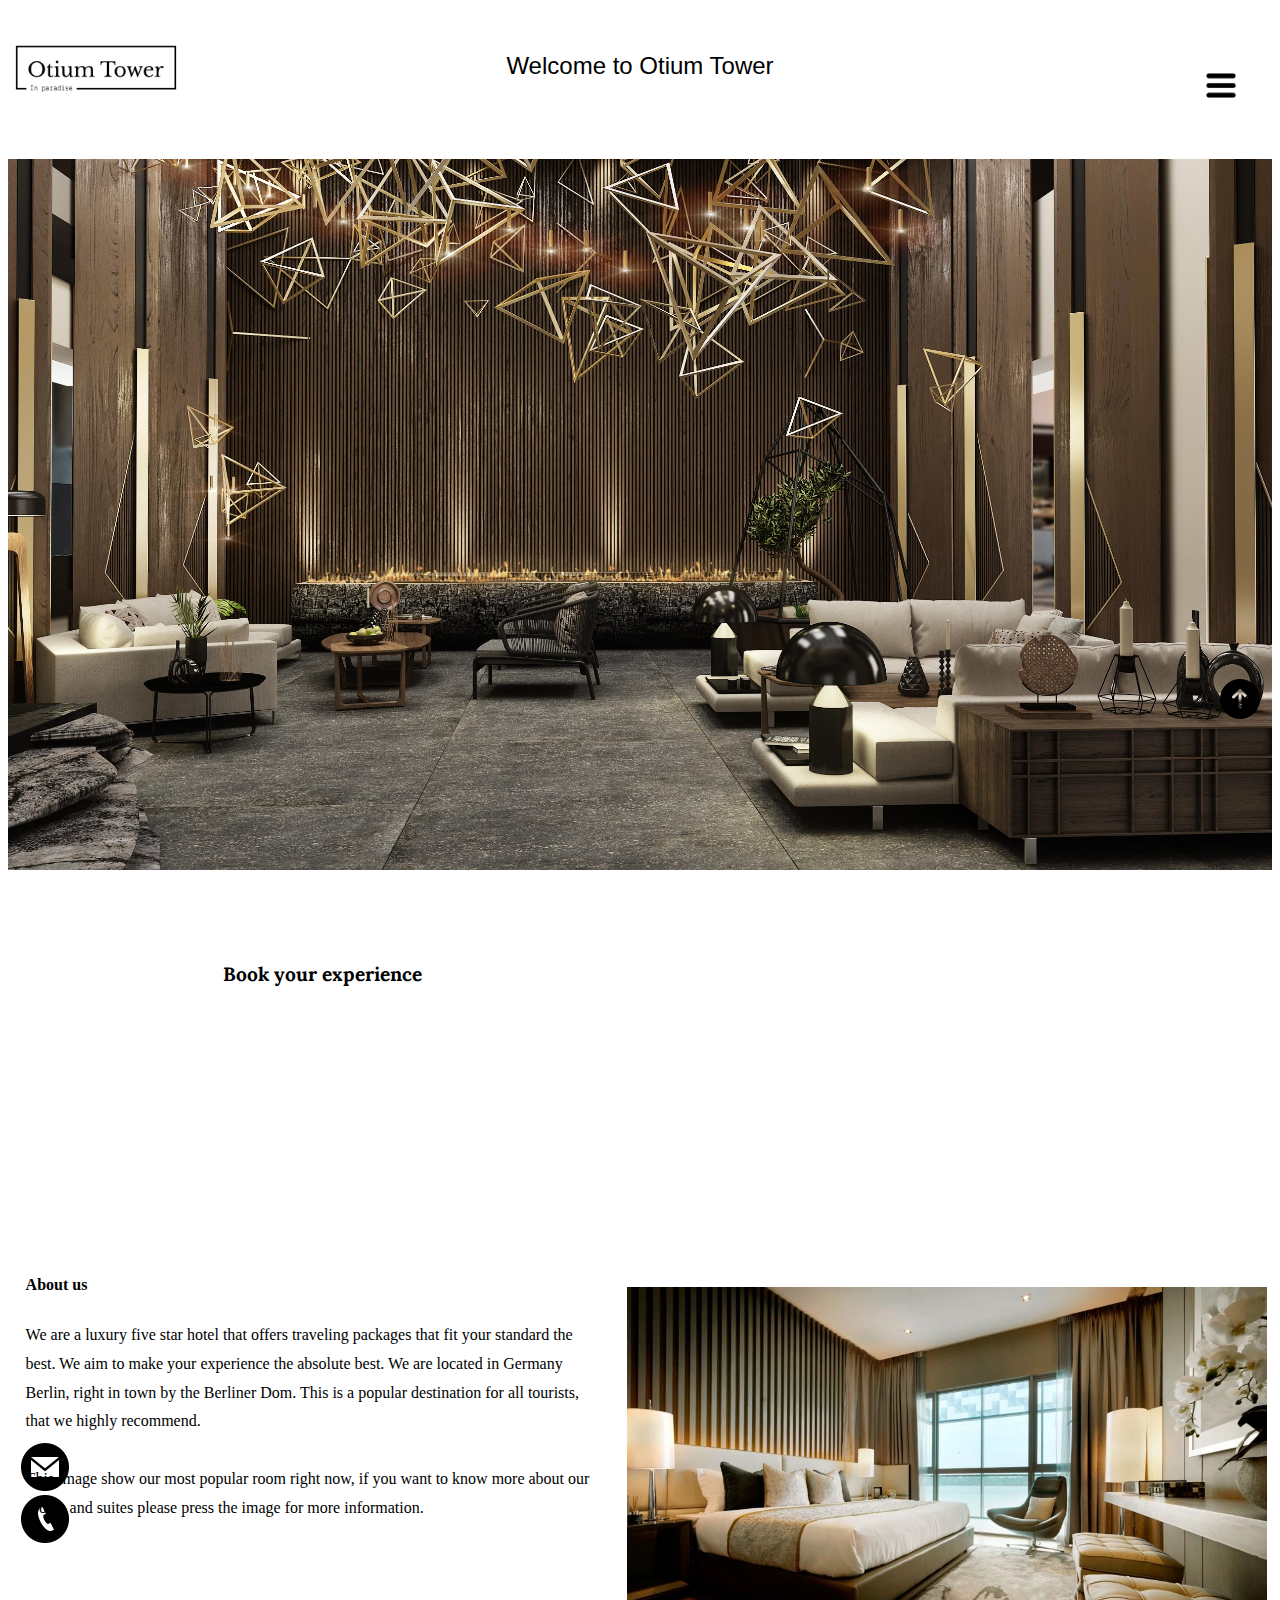
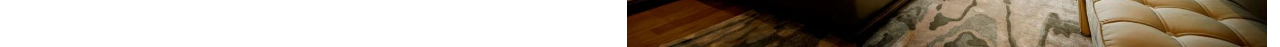
==== index.html @ 2db3362c "Finess" ====
<!DOCTYPE html>
<html lang="en">
<head>
    <meta charset="UTF-8">
    <meta http-equiv="X-UA-Compatible" content="IE=edge">
    <meta name="viewport" content="width=device-width, initial-scale=1.0">
    <link rel="stylesheet" href="style.css">
    <title>Otium Tower</title><link rel="preconnect" href="https://fonts.googleapis.com">
    <link rel="preconnect" href="https://fonts.googleapis.com">
    <link rel="preconnect" href="https://fonts.gstatic.com" crossorigin>
    <link href="https://fonts.googleapis.com/css2?family=Crimson+Text&family=Lora&family=Merriweather:wght@300&family=Prosto+One&family=Source+Serif+4:opsz@8..60&display=swap" rel="stylesheet">
    <!--homeside-->
    <!--Imported text from google font above, same in all sites-->
</head>



<body class="homepage">

    <header>
        <h1 class="welcome">
         Welcome to Otium Tower 
        </h1>
     </header>
    
     <button id="menuButton">
        <img src="images/hicon.png" alt="hamburger menu icon" width="30"> 
     </button> 
    
    <nav id="menu" class="menuNav">
        <ul>
            <li>
                <a class="roomNav" href="room.html">Rooms</a>
            </li>
            <li>
                <a class="contactNav" href="contact.html">Contact</a>
            </li>
        </ul>
    </nav> 

    <img class="OtiumLogo" src="images/otlogo2.png" alt="Otium Tower logo">
    <br><br>
    <img class="lobbyImg" src="images/lobby.jpg" alt="Otium Tower lobby image">

        <section class="homeSec">
            <h2 class="h2B"><b>Book your experience</b></h2>
            <article>
                <h3 class="h3A">About us</h3>
                <p class="textDec">We are a luxury five star hotel that offers traveling packages 
                    that fit your standard the best. We aim to make your
                     experience the absolute best. We are located in Germany Berlin,
                     right in town by the Berliner Dom. 
                     This is a popular destination for all tourists,
                     that we highly recommend.
                     <br><br>
                     This image show our most popular room right now, 
                     if you want to know more about our rooms and suites please
                     press the image for more information.</p> 
                     <a class="imgStartsidaLink" href="room.html">
                        <img class="imgStartsida" src="images/rumStart.jpeg" alt="image of room on homepage">
                     </a>
            </article>
        </section>

    
    <br>
    <footer class="footerHome">
        <!-- <p class="homepageC"><b>Contact us</b></p> -->
        <!-- <a href="mailto:otiumtower@hotmail.com">Email: otiumtower@hotmail.com</a> -->
        <a class="emailH" href="mailto:otiumtower@hotmail.com">
            <img src="images/emailIcon.png" alt="email icon">
        </a>
        <br>
        <!-- <a href="tel:+49705897580">Contactnumber: +49705897580</a> -->
        <a class="phoneH" href="tel:+49705897580">
            <img src="images/phoneIcon.png" alt="phone icon">
        </a>
    </footer>

    <br>
    <!-- <a class="topHome" href="#">Top of the side</a> -->
    <a class="topHome" href="#">
        <img src="images/iconTop.png" alt="icon top of the site">
    </a>
    <br><br>

    <script src="app.js"></script>
</body>
</html>
---- style.css ----
/*Phone*/


/*Homepage*/
.OtiumLogo {
    width: 40%;
    position: static;
    /*bottom: 38vh;
    right: 0%;*/
}

.welcome{
    font-size: larger;
    position: static;
    text-align: center;/**/
    /*top:30%;
    left: 2%;*/
    font-family: 'Segoe UI', Tahoma, Geneva, Verdana, sans-serif;
    font-weight: 300;
}

.lobbyImg {
    width: 100%;
    background-image: url(images/lobby.jpg);
    position: static;
    /*bottom: 34vh;
    right: 0%;98*/
}

.homepage li {
    list-style: none;
}


.roomNav{
    position: absolute;
    left:45%;
    top: 9%;
}

.contactNav{
    position: absolute;
    left:65%;
    top:9%;
}

.homepage li a {
    text-decoration: none;
    font-size: 16px;
    font-weight: bold;
    font-family: Arial, Helvetica, sans-serif;
    color: rgb(4, 0, 0);
}

#menuButton {
    background-color: white; 
    text-decoration: none;
    position: static;
    /*top: 8%;
    right: 3%;*/
    border: none;
    outline: none;
}

.menuNav{
    display: none;
}

.logoMenu {
    height: 3px;
    width: 30px;
    background-color:black;
}

/*static, ta bort top, margin*/
.imgStartsida{
    width: 100%;
    position: static;
    /*top: 105vh;
    left: 0%;*/
}

.h2B{ 
    font-size:larger;
    position: static;
    margin-left: 12%;/**/
    /*top: 47vh;
    left: 16%;*/
    font-family: 'Lora', serif;
}

.h3A{
    font-size:medium;
    position: static;
    margin-left:12%;/**/
    /*top: 51vh;
    left: 9%;*/
}

.textDec{
    width: 80%;/**/
    line-height: 160%;
    position: static;
    margin-left: 12%;/**/
    /*top: 68vh;
    right: 9%;*/
}


.homepageC{
    position: static;
    /*bottom: 1vh;
    left: 0%;*/
}

 .footerHome{
    position: static;
    /*top: 70vh;
    left: 2%;*/
} 

.topHome{
    position: fixed;/**/
    width: 5%;
    bottom: 5%;
    right: 14%;
    /*top: 68vh;
    left: 2%;*/
}

/*Roompage*/

.roomsH1{
    font-size: larger;
    position: static;
    text-align: center;
    /*top:30%;
    left: 2%;*/
    font-family: 'Segoe UI', Tahoma, Geneva, Verdana, sans-serif;
    font-weight: 300;
}

.roompage li {
    list-style: none;
}


.roomNavRoom{
    position: absolute;
    left:45%;
    top: 9%;
}

.contactNavRoom{
    position: absolute;
    left:65%;
    top:9%;
}

.roompage li a {
    text-decoration: none;
    font-size: 16px;
    font-weight: bold;
    font-family: Arial, Helvetica, sans-serif;
    color: rgb(4, 0, 0);
}

#menuButton {
    background-color: white;
    text-decoration: none;
    position: absolute;
    top: 8%;
    right: 3%;
    border: none;
    outline: none;
}

.menuNav{
    display: none;
}

.OtiumLogoRoom {
    width: 40%;
    position: static;
    /*top: 8vh;
    left: 0%;*/
}

.video{
    width: 100%;
    position: static;
    /*top: 22vh;
    right: 0%;*/
}

.allRooms{
    position: static;
    /*top: 48vh;*/
}

.room1{
    line-height: 160%;
}

.room2{
    line-height: 160%;
}

.room3{
    line-height: 160%;
}

.room4{
    line-height: 160%;
}

#rubrikRoom{
    font-family: 'Lora', serif;
    position: static;
    text-align: center;/**/
    /*top: 1vh;
    left: 25%;*/
    font-size:larger;
}

.img1{
    width: 100%;
}

.img2{
    width: 100%;
}

.img3{
    width: 100%;
}

.img4{
    width: 100%;
}

.roomTextC{
    position: static;
    /* bottom: 0vh;
    left: 0%; */
}

.roompage footer{
    position: static;
    /* top: 42vh;
    left: 2%; */
}

.topRoom{
    /* position: static; */
    position: fixed;/**/
    width: 5%;
    bottom: 5%;
    right: 14%;
    /* top: 40vh;
    left: 2%; */
}

/*Contactpage*/

.contactH1{
    font-size: larger;
    position: static;
    text-align: center;
    /* top:30%;
    left: 2%; */
    font-family: 'Segoe UI', Tahoma, Geneva, Verdana, sans-serif;
    font-weight: 300;
}

.contactpage li {
    list-style: none;
}


.roomNavContact{
    position: absolute;
    left:45%;
    top: 9%;
}

.contactNavContact{
    position: absolute;
    left:65%;
    top:9%;
}

.contactpage li a {
    text-decoration: none;
    font-size: 16px;
    font-weight: bold;
    font-family: Arial, Helvetica, sans-serif;
    color: rgb(4, 0, 0);
}

#menuButton {
    background-color: white;
    text-decoration: none;
    position: absolute;
    top: 8%;
    right: 3%;
    border: none;
    outline: none;
}

.menuNav{
    display: none;
}


.OtiumLogoContact {
    width: 40%;
    position: static;
    /* top: 8vh;
    left: 0%; */
}


.contact {
    position: static;
    /* top: 50vh;
    left: 1%; */
}

.infoContact{
    position: static;
    /* top: 51vh;
    right: 0%; */
}

.h2C{
    font-family: 'Lora', serif;
    position: static;
    margin-left: 13%;
    /* bottom: 3vh;
    left: 22%; */
    font-size: larger;
}

.h3C{
    font-size: medium;
    position: static;
    margin-left: 13%;
    /* bottom: 3vh;
    left: 1%; */
}

.textContact{ 
    width: 80%;
    line-height: 160%;
    position: static;
    margin-left: 13%;
    /* bottom: 3vh;
    left: 1%; */
}


.hotelImg{
    width: 100%;
    position: static;
    /* top: 18vh;
    left: 0%; */
}

.contactText{
    position: static;
    /* bottom: 0vh;
    left: 1%; */
}

.contactpage footer{
    position: static;
    /* top: 49vh;
    left: 2%; */
}

/*make every to the top on phone fixed*/
.topContact{
    /* position: static; */
    position: fixed;/**/
    width: 5%;
    bottom: 5%;
    right: 14%;
    /* top: 48vh;
    left: 2%; */
}


/*Desktop*/
@media screen and (min-width: 480px){

    /*Homepage*/
    .OtiumLogo {
        width: 15%;
        position: absolute;
        top: 4vh;
        left: 0%;
    }

    .lobbyImg{
        position: relative;
        bottom: -7vh;
        right: 0%;
    }

    .homepage li {
        list-style: none;
        display: inline-block;
        line-height: 100px;
        position: relative;
        top: 30vh;
        
    }
    
    .homepage li a {
        text-decoration: none;
        font-size: 16px;
        font-family: Arial, Helvetica, sans-serif;
        color: rgb(12, 2, 2);
        padding: 0 20px;
    }
    
    .welcome{
        font-size: x-large;
        position: relative;
        top: 4vh;
        left: 0%;
        font-family: 'Segoe UI', Tahoma, Geneva, Verdana, sans-serif;
        font-weight: 300;
    }

    
    .imgStartsida{
        width: 50%;
        position: absolute;
        top: 143vh;
        left: 49%;
    }

    .menuNav {
        display: none;
    }
    
    .h2B{
        font-family: 'Lora', serif;
        position: relative;
        bottom: -15vh;
        right: -5%;
    }

    .h3A{
        position: absolute;
        top: 140vh;
        left: -10%;
    }
    
    .textDec{
        width: 45%;
        line-height: 180%;
        position: absolute;
        top: 145vh;
        right: 53%;
    }

    .footerHome{
        position: relative;
        top: 62vh;
        left: 1%;
    }
    
    .topHome{
        position: fixed;
        top: 75vh;
        left: 95%;
    }

    .roomNav{
        position: absolute;
        left:55%;
        top: 9%;
    }

    .homepageC{
        position: absolute;
        left:0%;
        bottom:4vh;
    }

    .contactNav{
        position: absolute;
        left:10vh;
        top:9%;
    }

    .homepage nav{
        position: relative;
        bottom: 37vh;
        left: 78%;
    }

    /*Roompage*/
    .OtiumLogoRoom {
        width: 15%;
        position: absolute;
        top: 2vh;
        left: 0%;
    }


    .roompage li {
        list-style: none;
        display: inline-block;
        line-height: 100px;
        position: relative;
        top: 30vh;
    }
    
    .roompage li a {
        text-decoration: none;
        font-size: 16px;
        font-family: Arial, Helvetica, sans-serif;
        color: rgb(12, 2, 2);
        padding: 0 20px;
    }
    
    .roomsH1{
        font-size: x-large;
        position: relative;
        top: 4vh;
        left: 0%;
        font-family: 'Segoe UI', Tahoma, Geneva, Verdana, sans-serif;
        font-weight: 300;
    }

    .roomNavRoom{
        position: absolute;
        left:55%;
        top: 9%;
    }

    .contactNavRoom{
        position: absolute;
        left:10vh;
        top:9%;
    }

    .roompage nav{
        position: relative;
        bottom: 37vh;
        left: 78%;
    }

    .video{
        width: 100%;
        position: relative;
        top: 5vh;
        right: 0%;
    }

    #rubrikRoom{
        font-family: 'Lora', serif;
        position: relative;
        top: 1vh;
        left: 0%;
        font-size:larger;
    }

    .allRooms{
        position: relative;
        top: 10vh;
        left: 0%;
    }

    .img1{
        width: 60%;
    }
    
    .img2{
        width: 60%;
    }
    
    .img3{
        width: 60%;
    }
    
    .img4{
        width: 60%;
    }

    .roomTextC{
        position: absolute;
        bottom: 4vh;
        left: 0%;
    }
    
    .roompage footer{
        position: absolute;
        top: 519vh;
        left: 1%;
    }
    
    .topRoom{
        position: fixed;
        top: 75vh;
        left: 95%;
        /* position: absolute;
        top: 525vh;
        left: 1%; */
    }
    

    /*Contactpage*/
    .OtiumLogoContact {
        width: 15%;
        position: absolute;
        top: 2vh;
        left: 0%;
    }

    .hotelImg{
        position: absolute;
        top: 20vh;
        left: 0%;
    }

    .contactpage li {
        list-style: none;
        display: inline-block;
        line-height: 100px;
        position: relative;
        top: 30vh;
    }
    
    .contactpage li a {
        text-decoration: none;
        font-size: 16px;
        font-family: Arial, Helvetica, sans-serif;
        color: rgb(12, 2, 2);
        padding: 0 20px;
    }
    
    .contactH1{
        font-size: x-large;
        position: relative;
        top: 4vh;
        left: 0%;
        font-family: 'Segoe UI', Tahoma, Geneva, Verdana, sans-serif;
        font-weight: 300;
    }

    .roomNavContact{
        position: absolute;
        left:55%;
        top: 9%;
    }

    .contactNavContact{
        position: absolute;
        left:10vh;
        top:9%;
    }

    .contactpage nav{
        position: relative;
        bottom: 37vh;
        left: 78%;
    }

    .h2C{
       font-family: 'Lora', serif;
        font-size:larger;
        position: relative;
        top: 15%;
        left: 30%;
    }

    .h3C{
        position: relative;
        top: 25%;
        left: -11%;
    }

    .textContact{
        width: 45%;
        position: relative;
        top: 35%;
        left: -11%;
    }

    .infoContact{
        position: relative;
        top: 130vh;
        right: 1%;
    }

    .contact{
        position: relative;
        top: 130vh;
        left: 0.5%;
    }

    .contactText{
        position: absolute;
        bottom: 9vh;
        left: 0%;
    }

    .contactpage footer{
        position: absolute;
        top: 300vh;
        left: 1%;
    }
    
    .topContact{
        position: fixed;
        top: 75vh;
        left: 95%;
        /* position: absolute;
        top: 313vh;
        left: 1%; */
    }
    
    
}
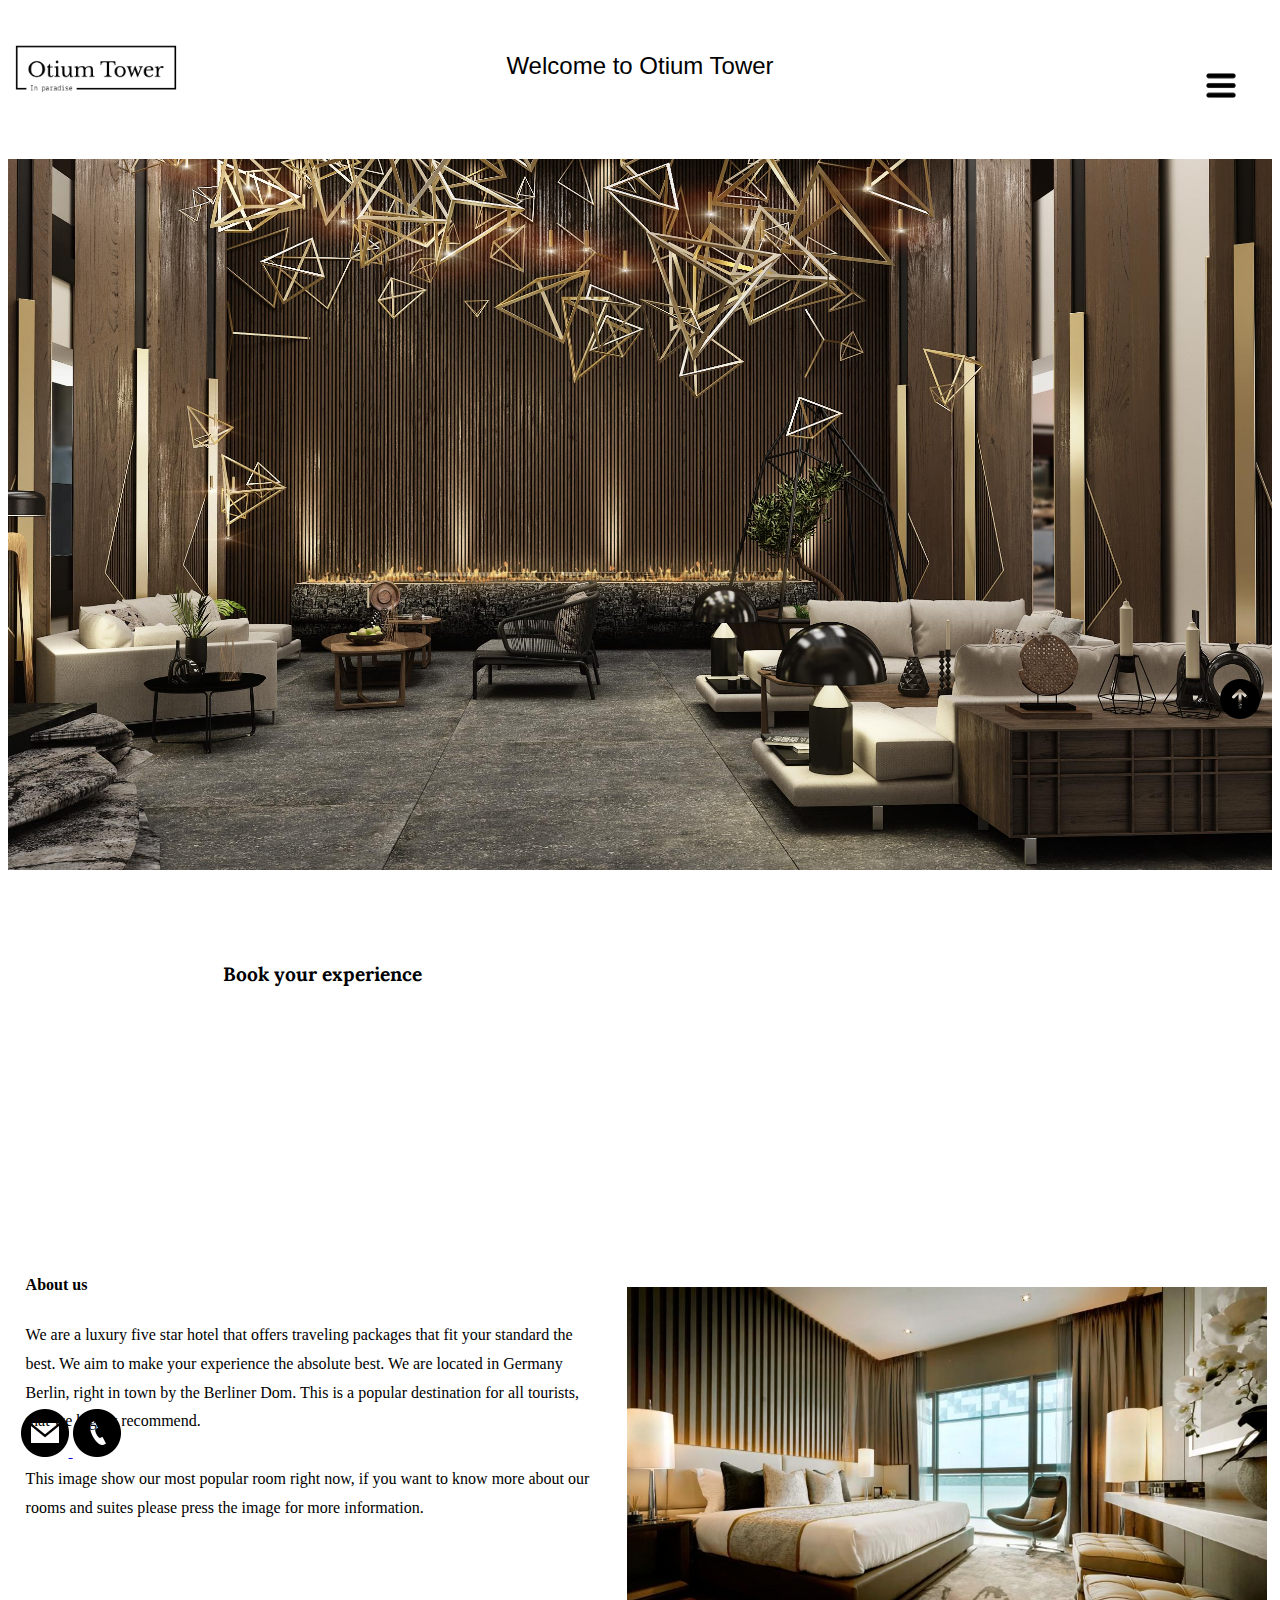
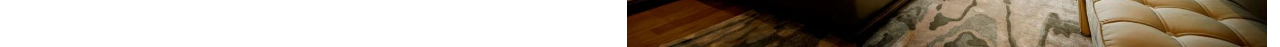
==== commit 9bdca400: "some more details" ====
--- a/index.html
+++ b/index.html
@@ -70,7 +70,7 @@
         <a class="emailH" href="mailto:otiumtower@hotmail.com">
             <img src="images/emailIcon.png" alt="email icon">
         </a>
-        <br>
+
         <!-- <a href="tel:+49705897580">Contactnumber: +49705897580</a> -->
         <a class="phoneH" href="tel:+49705897580">
             <img src="images/phoneIcon.png" alt="phone icon">
--- a/style.css
+++ b/style.css
@@ -118,6 +118,18 @@
     /*top: 70vh;
     left: 2%;*/
 } 
+
+.emailH{
+    position: sticky;
+    bottom: 0%;
+    left: 0%;
+}
+
+.phoneH{
+    position: sticky;
+    bottom: 0%;
+    left: 20%;
+}
 
 .topHome{
     position: fixed;/**/
@@ -198,6 +210,14 @@
     /*top: 48vh;*/
 }
 
+.allRooms a{
+    text-decoration: none;
+    color: black;
+    font-size: large;
+    border-radius: 10%;
+    background-color: rgb(193, 187, 187);
+}
+
 .room1{
     line-height: 160%;
 }
@@ -249,6 +269,18 @@
     position: static;
     /* top: 42vh;
     left: 2%; */
+}
+
+.emailR{
+    position: sticky;
+    bottom: 0%;
+    left: 0%;
+}
+
+.phoneR{
+    position: sticky;
+    bottom: 0%;
+    left: 20%;
 }
 
 .topRoom{
@@ -377,6 +409,24 @@
     position: static;
     /* top: 49vh;
     left: 2%; */
+}
+
+ .emailC{
+    position: sticky;
+    bottom: 0%;
+    left: 0%;
+}
+
+.phoneC{
+    position: sticky;
+    bottom: 0%;
+    left: 20%;
+} 
+
+.adressC{
+    position: sticky;
+    bottom: 0%;
+    left: 0%;
 }
 
 /*make every to the top on phone fixed*/
@@ -503,6 +553,18 @@
         left: 78%;
     }
 
+    .emailH{
+        position: sticky;
+        bottom: 0%;
+        left: 0%;
+    }
+    
+    .phoneH{
+        position: sticky;
+        bottom: 0%;
+        left: 3%;
+    }
+
     /*Roompage*/
     .OtiumLogoRoom {
         width: 15%;
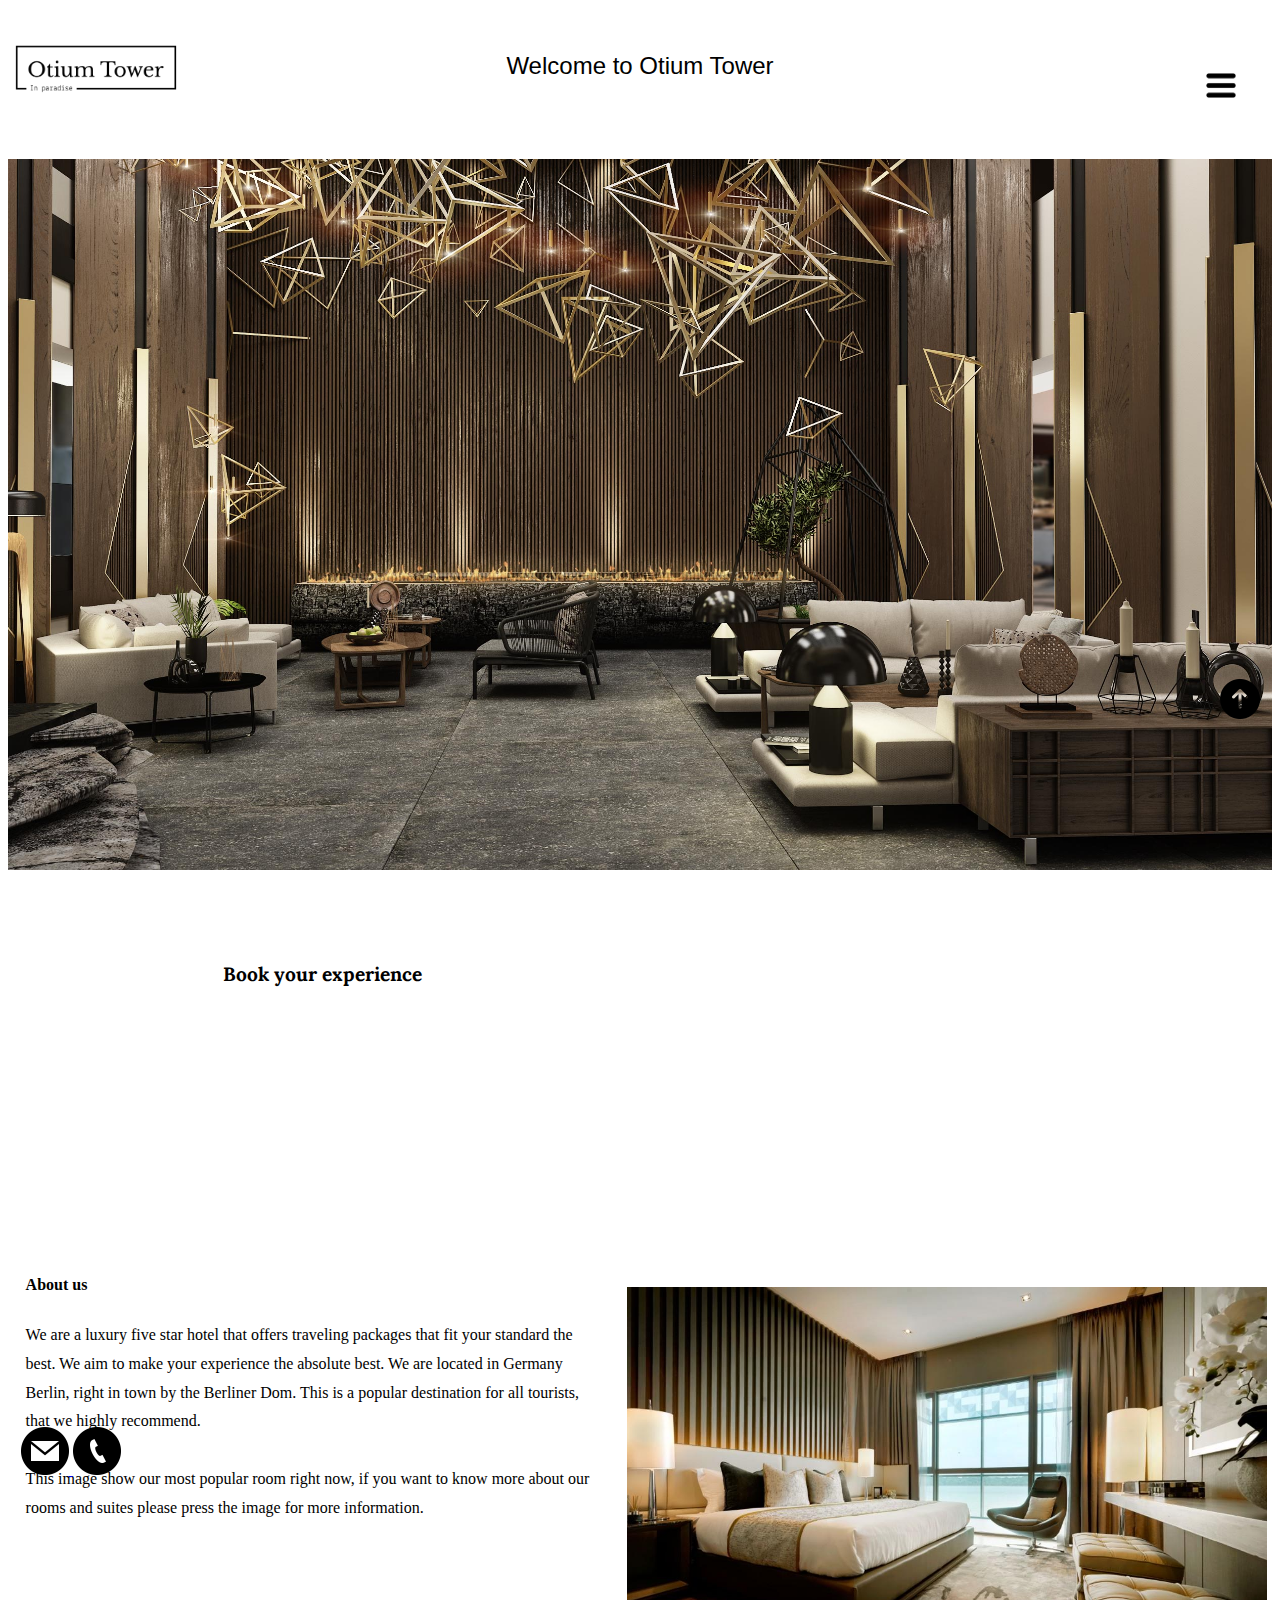
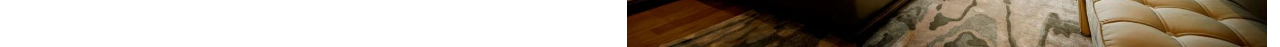
==== commit db765341: "some details more" ====
--- a/index.html
+++ b/index.html
@@ -63,7 +63,7 @@
         </section>
 
     
-    <br>
+    <br><br>
     <footer class="footerHome">
         <!-- <p class="homepageC"><b>Contact us</b></p> -->
         <!-- <a href="mailto:otiumtower@hotmail.com">Email: otiumtower@hotmail.com</a> -->
--- a/style.css
+++ b/style.css
@@ -413,20 +413,20 @@
 
  .emailC{
     position: sticky;
-    bottom: 0%;
-    left: 0%;
+    /* bottom: 0%;
+    left: 0%; */
 }
 
 .phoneC{
     position: sticky;
-    bottom: 0%;
-    left: 20%;
+    /* bottom: 0%;
+    left: 0%; */
 } 
 
 .adressC{
     position: sticky;
-    bottom: 0%;
-    left: 0%;
+    /* bottom: 0%;
+    left: 0%; */
 }
 
 /*make every to the top on phone fixed*/
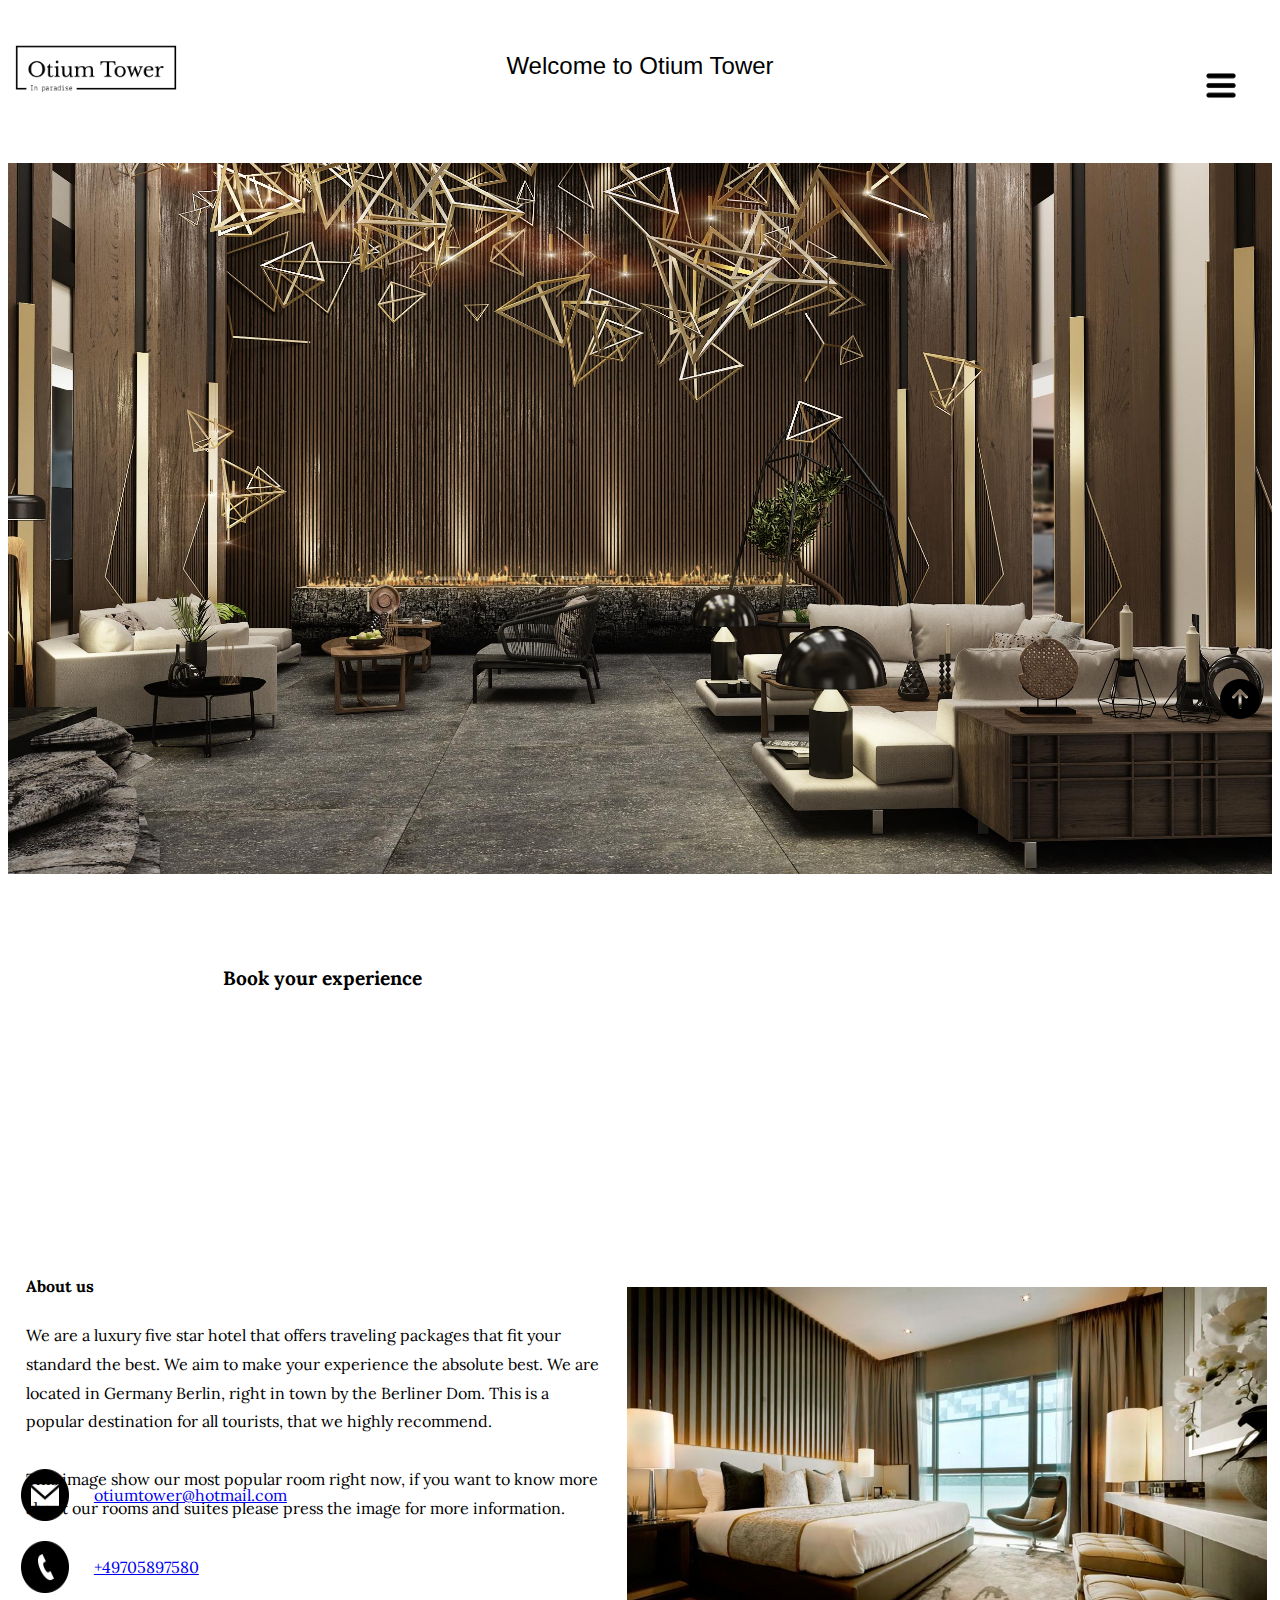
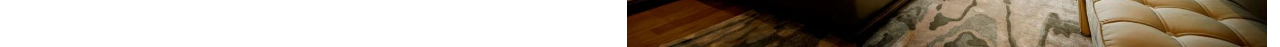
==== commit ad86b23d: "some final details" ====
--- a/index.html
+++ b/index.html
@@ -69,11 +69,13 @@
         <!-- <a href="mailto:otiumtower@hotmail.com">Email: otiumtower@hotmail.com</a> -->
         <a class="emailH" href="mailto:otiumtower@hotmail.com">
             <img src="images/emailIcon.png" alt="email icon">
+            <p>otiumtower@hotmail.com</p>
         </a>
-
+        <br>
         <!-- <a href="tel:+49705897580">Contactnumber: +49705897580</a> -->
         <a class="phoneH" href="tel:+49705897580">
             <img src="images/phoneIcon.png" alt="phone icon">
+            <p>+49705897580</p>
         </a>
     </footer>
 
--- a/style.css
+++ b/style.css
@@ -1,5 +1,8 @@
 /*Phone*/
 
+*{
+    font-family: 'Lora', serif;
+}
 
 /*Homepage*/
 .OtiumLogo {
@@ -120,15 +123,19 @@
 } 
 
 .emailH{
-    position: sticky;
+    display: flex;
+    gap: 2%;
+    /* position: sticky;
     bottom: 0%;
-    left: 0%;
+    left: 0%; */
 }
 
 .phoneH{
-    position: sticky;
+    display: flex;
+    gap: 2%;
+    /* position: sticky;
     bottom: 0%;
-    left: 20%;
+    left: 15%; */
 }
 
 .topHome{
@@ -272,15 +279,19 @@
 }
 
 .emailR{
-    position: sticky;
+    display: flex;
+    gap: 2%;
+    /* position: sticky;
     bottom: 0%;
-    left: 0%;
+    left: 0%; */
 }
 
 .phoneR{
-    position: sticky;
+    display: flex;
+    gap: 2%;
+    /* position: sticky;
     bottom: 0%;
-    left: 20%;
+    left: 15%; */
 }
 
 .topRoom{
@@ -412,21 +423,27 @@
 }
 
  .emailC{
-    position: sticky;
-    /* bottom: 0%;
+    display: flex;
+    gap: 2%;
+    /* position: sticky;
+    bottom: 0%;
     left: 0%; */
 }
 
 .phoneC{
-    position: sticky;
-    /* bottom: 0%;
-    left: 0%; */
+    display: flex;
+    gap: 2%;
+    /* position: sticky;
+    bottom: 0%;
+    left: 15%; */
 } 
 
 .adressC{
-    position: sticky;
-    /* bottom: 0%;
-    left: 0%; */
+    display: flex;
+    gap: 2%;
+    /* position: sticky;
+    bottom: 0%;
+    left: 30%; */
 }
 
 /*make every to the top on phone fixed*/
@@ -442,7 +459,7 @@
 
 
 /*Desktop*/
-@media screen and (min-width: 480px){
+@media screen and (min-width: 800px){/*480px*/
 
     /*Homepage*/
     .OtiumLogo {
@@ -485,6 +502,8 @@
     }
 
     
+
+    
     .imgStartsida{
         width: 50%;
         position: absolute;
@@ -495,6 +514,8 @@
     .menuNav {
         display: none;
     }
+
+    
     
     .h2B{
         font-family: 'Lora', serif;
@@ -553,7 +574,7 @@
         left: 78%;
     }
 
-    .emailH{
+    /* .emailH{
         position: sticky;
         bottom: 0%;
         left: 0%;
@@ -563,7 +584,7 @@
         position: sticky;
         bottom: 0%;
         left: 3%;
-    }
+    } */
 
     /*Roompage*/
     .OtiumLogoRoom {
@@ -654,6 +675,10 @@
         width: 60%;
     }
 
+    .room1, .room2, .room3, .room4 {
+        width: 40%;
+    }
+
     .roomTextC{
         position: absolute;
         bottom: 4vh;
@@ -662,7 +687,7 @@
     
     .roompage footer{
         position: absolute;
-        top: 519vh;
+        top: 535vh;
         left: 1%;
     }
     
@@ -774,10 +799,28 @@
 
     .contactpage footer{
         position: absolute;
-        top: 300vh;
+        top: 310vh;
         left: 1%;
     }
-    
+
+    /* .emailC{
+        position: sticky;
+        bottom: 0%;
+        left: 0%;
+    }
+    
+    .phoneC{
+        position: sticky;
+        bottom: 0%;
+        left: 0%;
+    } 
+    
+    .adressC{
+        position: sticky;
+        bottom: 0%;
+        left: 55%;
+    }
+     */
     .topContact{
         position: fixed;
         top: 75vh;
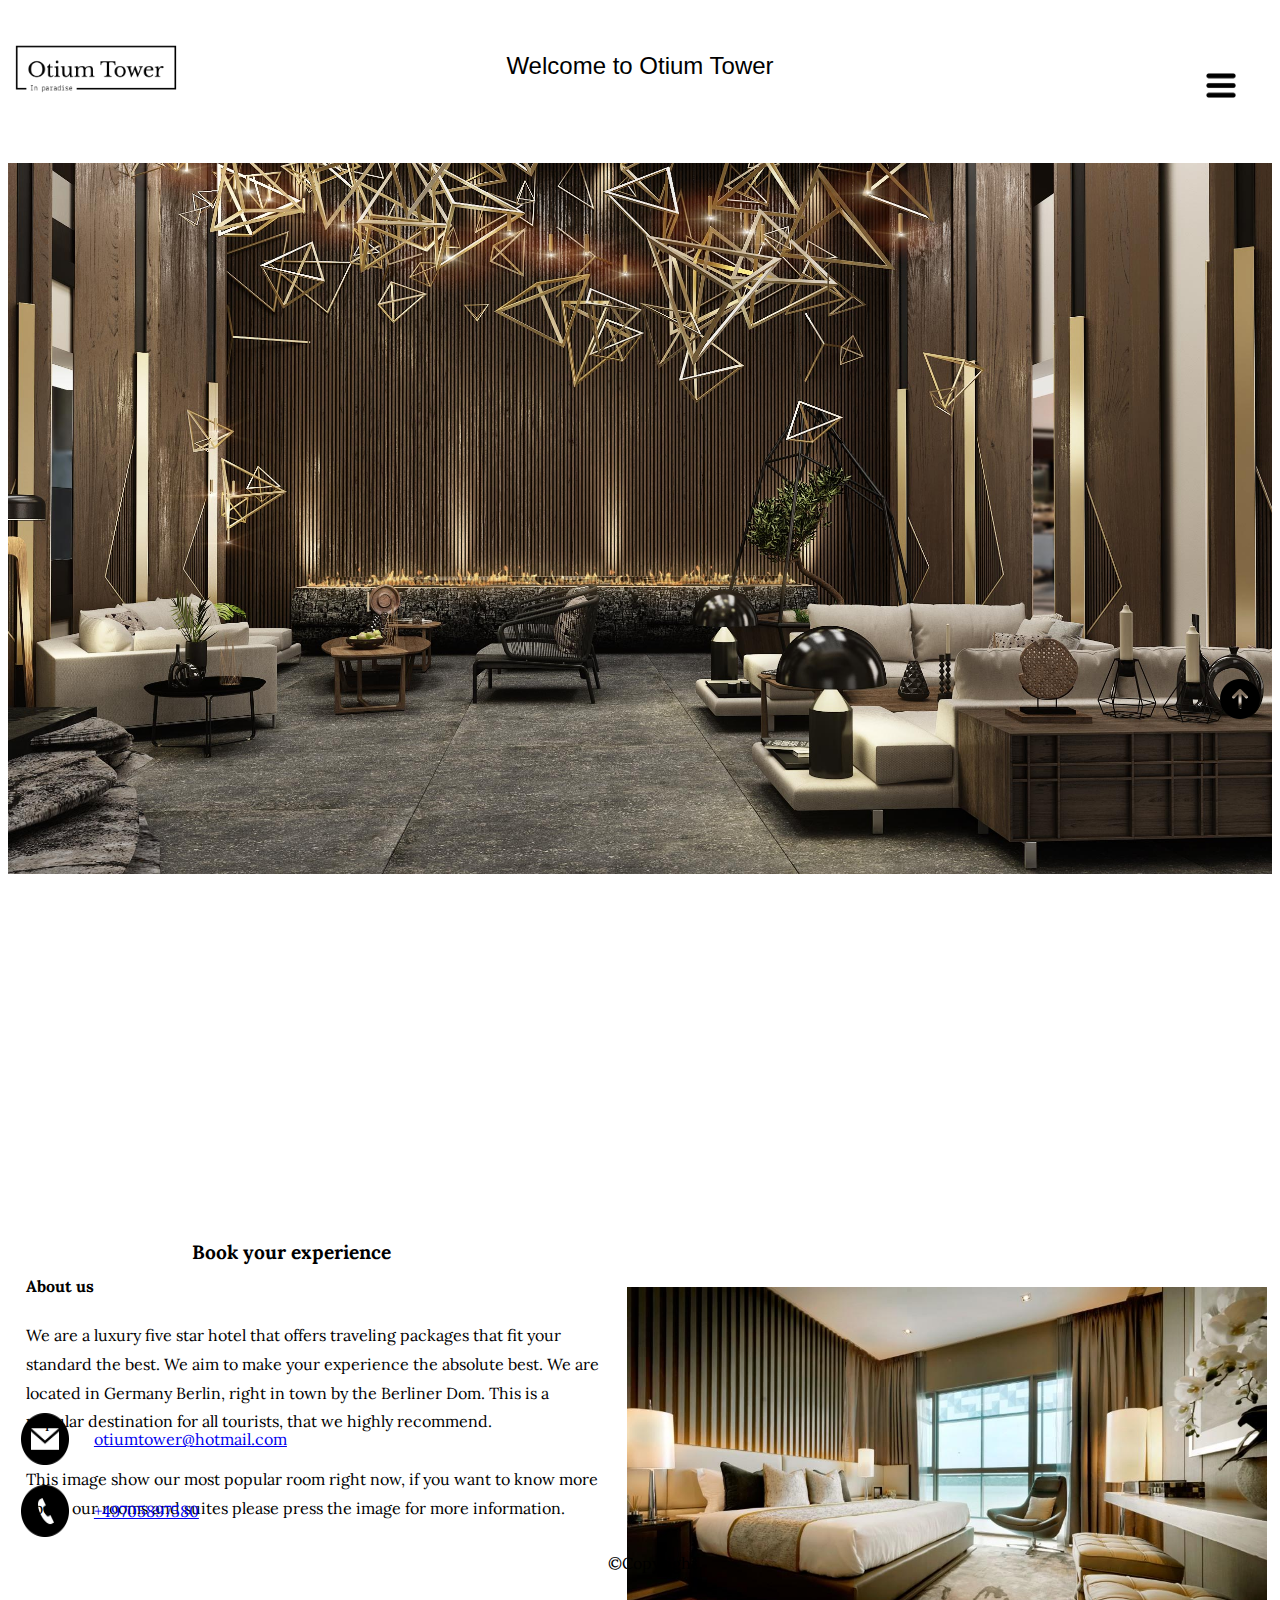
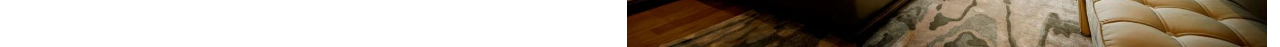
==== commit bd06de01: "Some final touch" ====
--- a/index.html
+++ b/index.html
@@ -65,22 +65,20 @@
     
     <br><br>
     <footer class="footerHome">
-        <!-- <p class="homepageC"><b>Contact us</b></p> -->
-        <!-- <a href="mailto:otiumtower@hotmail.com">Email: otiumtower@hotmail.com</a> -->
         <a class="emailH" href="mailto:otiumtower@hotmail.com">
             <img src="images/emailIcon.png" alt="email icon">
             <p>otiumtower@hotmail.com</p>
         </a>
         <br>
-        <!-- <a href="tel:+49705897580">Contactnumber: +49705897580</a> -->
         <a class="phoneH" href="tel:+49705897580">
             <img src="images/phoneIcon.png" alt="phone icon">
             <p>+49705897580</p>
         </a>
+
+            <p class="copyH">©Copyright</p>
     </footer>
 
     <br>
-    <!-- <a class="topHome" href="#">Top of the side</a> -->
     <a class="topHome" href="#">
         <img src="images/iconTop.png" alt="icon top of the site">
     </a>
--- a/style.css
+++ b/style.css
@@ -8,16 +8,12 @@
 .OtiumLogo {
     width: 40%;
     position: static;
-    /*bottom: 38vh;
-    right: 0%;*/
 }
 
 .welcome{
     font-size: larger;
     position: static;
-    text-align: center;/**/
-    /*top:30%;
-    left: 2%;*/
+    text-align: center;
     font-family: 'Segoe UI', Tahoma, Geneva, Verdana, sans-serif;
     font-weight: 300;
 }
@@ -26,8 +22,6 @@
     width: 100%;
     background-image: url(images/lobby.jpg);
     position: static;
-    /*bottom: 34vh;
-    right: 0%;98*/
 }
 
 .homepage li {
@@ -59,8 +53,6 @@
     background-color: white; 
     text-decoration: none;
     position: static;
-    /*top: 8%;
-    right: 3%;*/
     border: none;
     outline: none;
 }
@@ -75,76 +67,60 @@
     background-color:black;
 }
 
-/*static, ta bort top, margin*/
 .imgStartsida{
     width: 100%;
     position: static;
-    /*top: 105vh;
-    left: 0%;*/
 }
 
 .h2B{ 
     font-size:larger;
     position: static;
-    margin-left: 12%;/**/
-    /*top: 47vh;
-    left: 16%;*/
+    margin-left: 12%;
     font-family: 'Lora', serif;
 }
 
 .h3A{
     font-size:medium;
     position: static;
-    margin-left:12%;/**/
-    /*top: 51vh;
-    left: 9%;*/
+    margin-left:12%;
 }
 
 .textDec{
-    width: 80%;/**/
+    width: 80%;
     line-height: 160%;
     position: static;
-    margin-left: 12%;/**/
-    /*top: 68vh;
-    right: 9%;*/
+    margin-left: 12%;
 }
 
 
 .homepageC{
     position: static;
-    /*bottom: 1vh;
-    left: 0%;*/
 }
 
  .footerHome{
     position: static;
-    /*top: 70vh;
-    left: 2%;*/
 } 
 
 .emailH{
     display: flex;
     gap: 2%;
-    /* position: sticky;
-    bottom: 0%;
-    left: 0%; */
 }
 
 .phoneH{
     display: flex;
     gap: 2%;
-    /* position: sticky;
-    bottom: 0%;
-    left: 15%; */
 }
 
 .topHome{
-    position: fixed;/**/
+    position: fixed;
     width: 5%;
     bottom: 5%;
     right: 14%;
-    /*top: 68vh;
-    left: 2%;*/
+}
+
+.copyH{
+    position: static;
+    text-align: center;
 }
 
 /*Roompage*/
@@ -153,8 +129,6 @@
     font-size: larger;
     position: static;
     text-align: center;
-    /*top:30%;
-    left: 2%;*/
     font-family: 'Segoe UI', Tahoma, Geneva, Verdana, sans-serif;
     font-weight: 300;
 }
@@ -201,20 +175,15 @@
 .OtiumLogoRoom {
     width: 40%;
     position: static;
-    /*top: 8vh;
-    left: 0%;*/
 }
 
 .video{
     width: 100%;
     position: static;
-    /*top: 22vh;
-    right: 0%;*/
 }
 
 .allRooms{
     position: static;
-    /*top: 48vh;*/
 }
 
 .allRooms a{
@@ -242,11 +211,8 @@
 }
 
 #rubrikRoom{
-    font-family: 'Lora', serif;
-    position: static;
-    text-align: center;/**/
-    /*top: 1vh;
-    left: 25%;*/
+    position: static;
+    text-align: center;
     font-size:larger;
 }
 
@@ -268,40 +234,32 @@
 
 .roomTextC{
     position: static;
-    /* bottom: 0vh;
-    left: 0%; */
 }
 
 .roompage footer{
     position: static;
-    /* top: 42vh;
-    left: 2%; */
 }
 
 .emailR{
     display: flex;
     gap: 2%;
-    /* position: sticky;
-    bottom: 0%;
-    left: 0%; */
 }
 
 .phoneR{
     display: flex;
     gap: 2%;
-    /* position: sticky;
-    bottom: 0%;
-    left: 15%; */
 }
 
 .topRoom{
-    /* position: static; */
-    position: fixed;/**/
+    position: fixed;
     width: 5%;
     bottom: 5%;
     right: 14%;
-    /* top: 40vh;
-    left: 2%; */
+}
+
+.copyR{
+    position: static;
+    text-align: center;
 }
 
 /*Contactpage*/
@@ -310,8 +268,6 @@
     font-size: larger;
     position: static;
     text-align: center;
-    /* top:30%;
-    left: 2%; */
     font-family: 'Segoe UI', Tahoma, Geneva, Verdana, sans-serif;
     font-weight: 300;
 }
@@ -359,29 +315,20 @@
 .OtiumLogoContact {
     width: 40%;
     position: static;
-    /* top: 8vh;
-    left: 0%; */
 }
 
 
 .contact {
     position: static;
-    /* top: 50vh;
-    left: 1%; */
 }
 
 .infoContact{
     position: static;
-    /* top: 51vh;
-    right: 0%; */
 }
 
 .h2C{
-    font-family: 'Lora', serif;
     position: static;
     margin-left: 13%;
-    /* bottom: 3vh;
-    left: 22%; */
     font-size: larger;
 }
 
@@ -389,8 +336,6 @@
     font-size: medium;
     position: static;
     margin-left: 13%;
-    /* bottom: 3vh;
-    left: 1%; */
 }
 
 .textContact{ 
@@ -398,68 +343,53 @@
     line-height: 160%;
     position: static;
     margin-left: 13%;
-    /* bottom: 3vh;
-    left: 1%; */
 }
 
 
 .hotelImg{
     width: 100%;
     position: static;
-    /* top: 18vh;
-    left: 0%; */
 }
 
 .contactText{
     position: static;
-    /* bottom: 0vh;
-    left: 1%; */
 }
 
 .contactpage footer{
     position: static;
-    /* top: 49vh;
-    left: 2%; */
 }
 
  .emailC{
     display: flex;
     gap: 2%;
-    /* position: sticky;
-    bottom: 0%;
-    left: 0%; */
 }
 
 .phoneC{
     display: flex;
     gap: 2%;
-    /* position: sticky;
-    bottom: 0%;
-    left: 15%; */
 } 
 
 .adressC{
     display: flex;
     gap: 2%;
-    /* position: sticky;
-    bottom: 0%;
-    left: 30%; */
-}
-
-/*make every to the top on phone fixed*/
+}
+
+
 .topContact{
-    /* position: static; */
-    position: fixed;/**/
+    position: fixed;
     width: 5%;
     bottom: 5%;
     right: 14%;
-    /* top: 48vh;
-    left: 2%; */
+}
+
+.copyC{
+    position: static;
+    text-align: center;
 }
 
 
 /*Desktop*/
-@media screen and (min-width: 800px){/*480px*/
+@media screen and (min-width: 800px){
 
     /*Homepage*/
     .OtiumLogo {
@@ -502,8 +432,6 @@
     }
 
     
-
-    
     .imgStartsida{
         width: 50%;
         position: absolute;
@@ -518,10 +446,12 @@
     
     
     .h2B{
-        font-family: 'Lora', serif;
-        position: relative;
+        position: absolute;
+        top: 136vh;
+        left: 3%;
+       /* position: relative;
         bottom: -15vh;
-        right: -5%;
+        right: -5%;*/
     }
 
     .h3A{
@@ -573,18 +503,6 @@
         bottom: 37vh;
         left: 78%;
     }
-
-    /* .emailH{
-        position: sticky;
-        bottom: 0%;
-        left: 0%;
-    }
-    
-    .phoneH{
-        position: sticky;
-        bottom: 0%;
-        left: 3%;
-    } */
 
     /*Roompage*/
     .OtiumLogoRoom {
@@ -646,7 +564,6 @@
     }
 
     #rubrikRoom{
-        font-family: 'Lora', serif;
         position: relative;
         top: 1vh;
         left: 0%;
@@ -686,18 +603,17 @@
     }
     
     .roompage footer{
-        position: absolute;
+        position: static;/**/
+        margin-top: 5%;
+        /*position: absolute;
         top: 535vh;
-        left: 1%;
+        left: 1%;*/
     }
     
     .topRoom{
         position: fixed;
         top: 75vh;
         left: 95%;
-        /* position: absolute;
-        top: 525vh;
-        left: 1%; */
     }
     
 
@@ -759,7 +675,6 @@
     }
 
     .h2C{
-       font-family: 'Lora', serif;
         font-size:larger;
         position: relative;
         top: 15%;
@@ -803,31 +718,15 @@
         left: 1%;
     }
 
-    /* .emailC{
-        position: sticky;
-        bottom: 0%;
-        left: 0%;
-    }
-    
-    .phoneC{
-        position: sticky;
-        bottom: 0%;
-        left: 0%;
-    } 
-    
-    .adressC{
-        position: sticky;
-        bottom: 0%;
-        left: 55%;
-    }
-     */
     .topContact{
         position: fixed;
         top: 75vh;
         left: 95%;
-        /* position: absolute;
-        top: 313vh;
-        left: 1%; */
+    }
+
+    .contactpage footer {
+        position: static;
+        margin-top: 65%;
     }
     
     
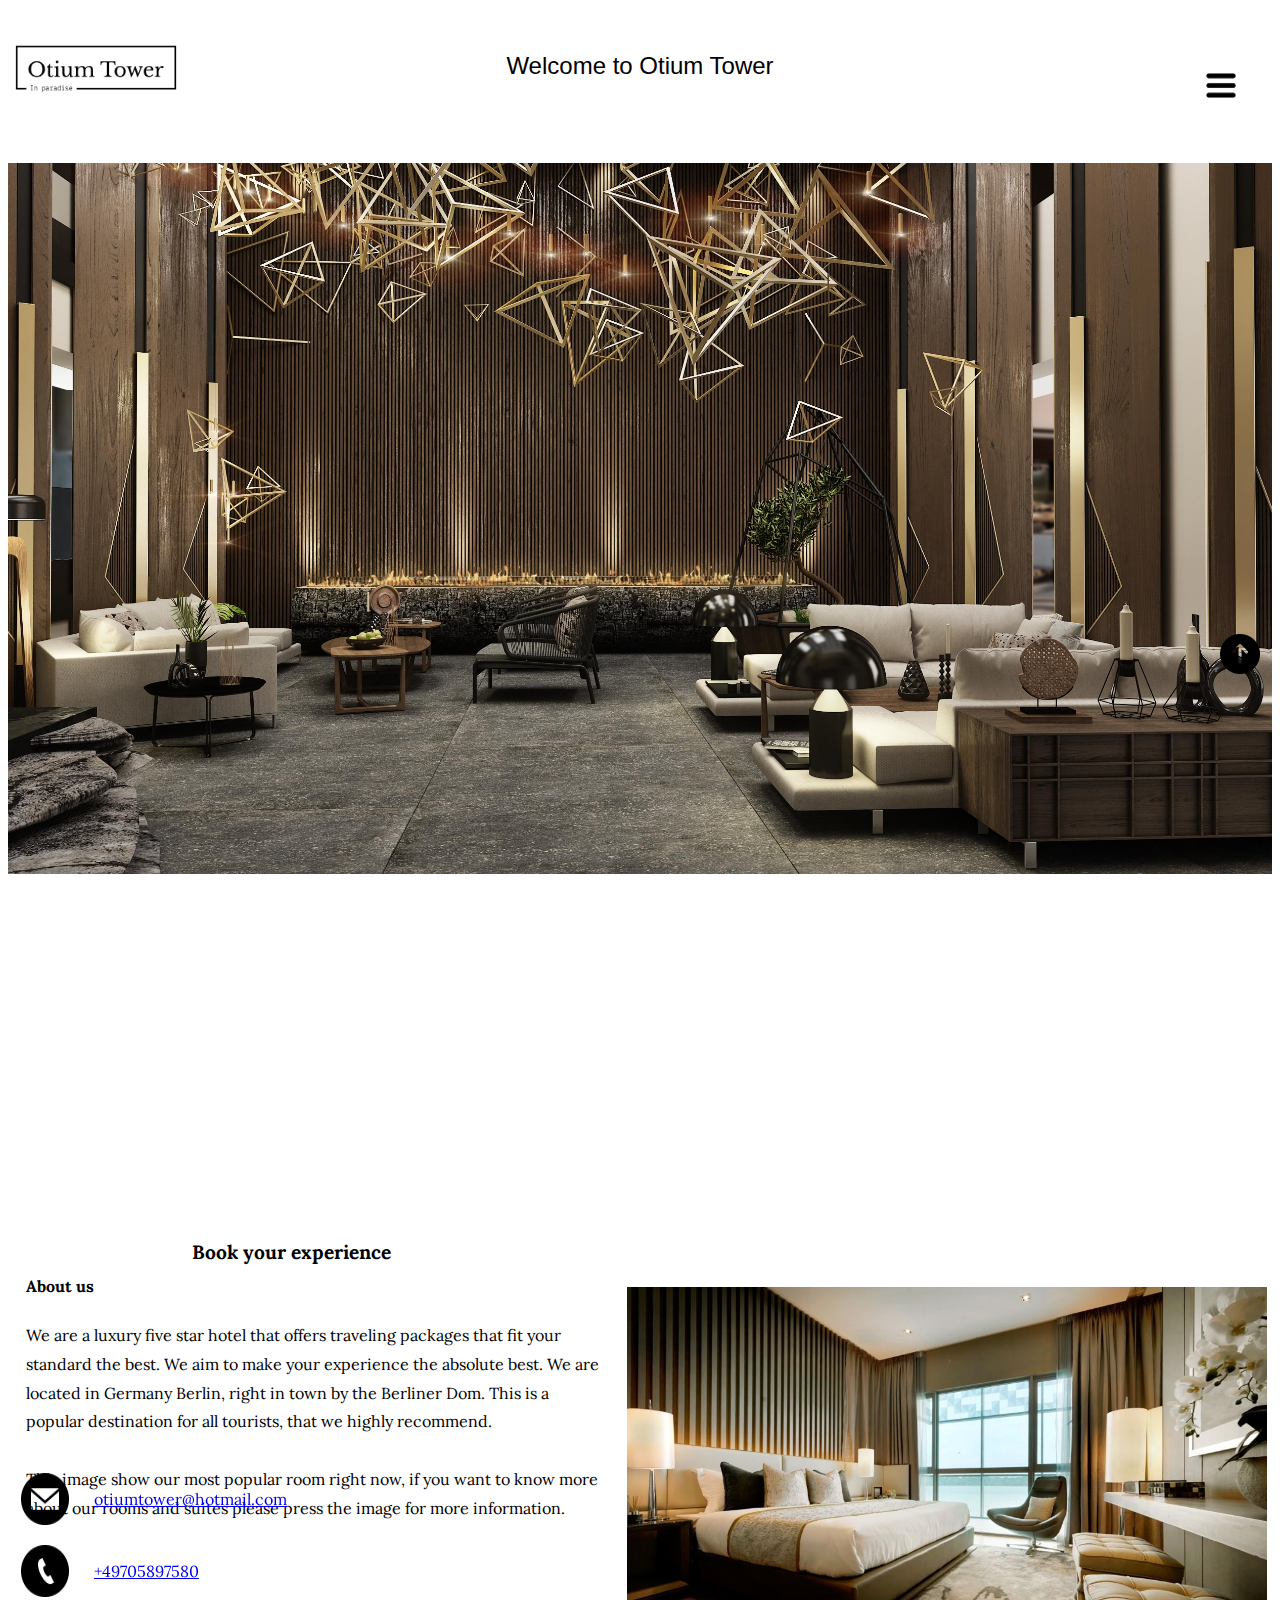
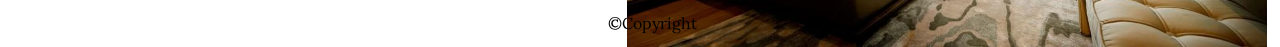
==== commit bcb9d2a8: "some more" ====
--- a/index.html
+++ b/index.html
@@ -62,7 +62,12 @@
             </article>
         </section>
 
-    
+        <br>
+        <a class="topHome" href="#">
+            <img src="images/iconTop.png" alt="icon top of the site">
+        </a>
+        <br><br>
+
     <br><br>
     <footer class="footerHome">
         <a class="emailH" href="mailto:otiumtower@hotmail.com">
@@ -78,11 +83,11 @@
             <p class="copyH">©Copyright</p>
     </footer>
 
-    <br>
+    <!-- <br>
     <a class="topHome" href="#">
         <img src="images/iconTop.png" alt="icon top of the site">
     </a>
-    <br><br>
+    <br><br> -->
 
     <script src="app.js"></script>
 </body>
--- a/style.css
+++ b/style.css
@@ -449,9 +449,6 @@
         position: absolute;
         top: 136vh;
         left: 3%;
-       /* position: relative;
-        bottom: -15vh;
-        right: -5%;*/
     }
 
     .h3A{
@@ -476,7 +473,7 @@
     
     .topHome{
         position: fixed;
-        top: 75vh;
+        top: 70vh;
         left: 95%;
     }
 
